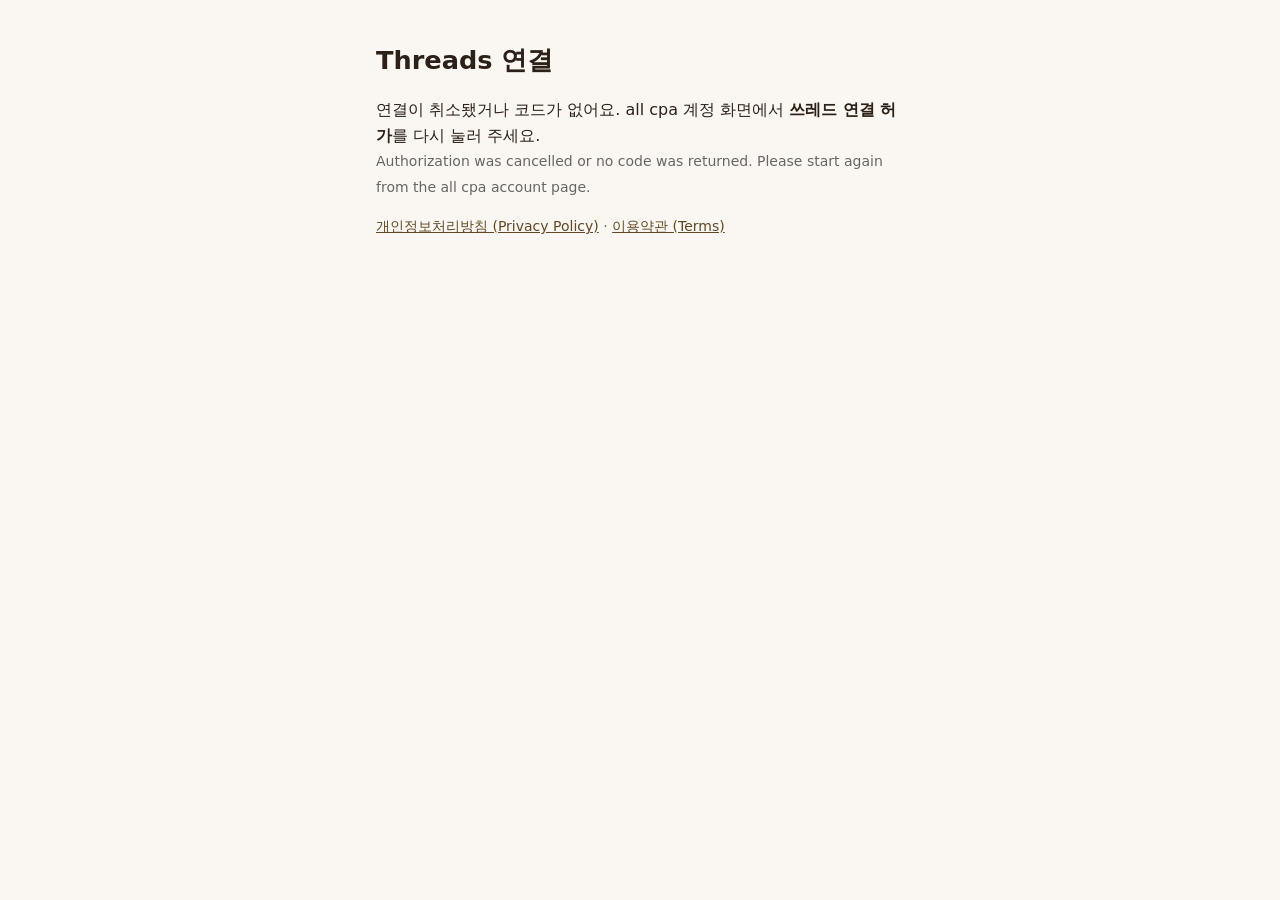
==== threads/index.html @ bd969053 "쓰레드 연결 코드 보여 주는 페이지(all cpa) Co-Authored-By: Claude Opus 5.5 <noreply@anthropic.com> Claude-Session:" ====
<!doctype html>
<html lang="ko">
<head>
<meta charset="utf-8">
<meta name="viewport" content="width=device-width, initial-scale=1">
<meta name="robots" content="noindex">
<title>all cpa · Threads 연결</title>
<link rel="stylesheet" href="../style.css">
<style>
  .box{max-width:560px;margin:40px auto;padding:0 16px;font-family:system-ui,sans-serif;line-height:1.6}
  .code{word-break:break-all;background:#f3f3f3;border-radius:10px;padding:14px;font-size:15px;user-select:all}
  button{margin-top:12px;padding:12px 18px;border:0;border-radius:10px;background:#111;color:#fff;font-size:16px}
  .muted{color:#666;font-size:14px}
</style>
</head>
<body>
<div class="box">
  <h1>Threads 연결</h1>
  <div id="ok" hidden>
    <p>아래 <b>연결 코드</b>를 복사해서 all cpa 사이트 계정 화면의 <b>코드 붙이기</b> 칸에 넣어 주세요.<br>
    <span class="muted">Copy the code below and paste it into the code box on the all cpa account page.</span></p>
    <div class="code" id="code"></div>
    <button id="copy">복사하기 (Copy)</button>
    <p class="muted">코드는 몇 분 안에 한 번만 쓰여요. 다른 곳에 올리지 마세요.<br>The code works once, for a few minutes. Do not share it anywhere else.</p>
  </div>
  <div id="no" hidden>
    <p>연결이 취소됐거나 코드가 없어요. all cpa 계정 화면에서 <b>쓰레드 연결 허가</b>를 다시 눌러 주세요.<br>
    <span class="muted">Authorization was cancelled or no code was returned. Please start again from the all cpa account page.</span></p>
    <p class="muted" id="err"></p>
  </div>
  <p class="muted"><a href="../privacy.html">개인정보처리방침 (Privacy Policy)</a> · <a href="../terms.html">이용약관 (Terms)</a></p>
</div>
<script>
  var q = new URLSearchParams(location.search), c = (q.get('code') || '').replace(/#_$/, '');
  if (c) {
    document.getElementById('ok').hidden = false;
    document.getElementById('code').textContent = c;
    document.getElementById('copy').onclick = function () {
      navigator.clipboard.writeText(c).then(function () { this.textContent = '복사했어요 (Copied)'; }.bind(this));
    };
  } else {
    document.getElementById('no').hidden = false;
    var e = q.get('error_description') || q.get('error'); if (e) document.getElementById('err').textContent = e;
  }
</script>
</body>
</html>
---- style.css ----
:root{--bg:#faf7f2;--fg:#2b2118;--muted:#6b5b4a;--line:#e3d9cb;--accent:#604824}
@media (prefers-color-scheme:dark){:root{--bg:#1d1814;--fg:#f1e9dd;--muted:#bfae98;--line:#3a3028;--accent:#d8b98a}}
*{box-sizing:border-box}body{margin:0;background:var(--bg);color:var(--fg);font:16px/1.7 -apple-system,"Apple SD Gothic Neo","Noto Sans KR","Malgun Gothic",sans-serif}
main{max-width:760px;margin:0 auto;padding:32px 16px 64px}h1{font-size:1.6rem;margin:0 0 4px}h2{font-size:1.15rem;margin:28px 0 8px;color:var(--accent)}
p,li{color:var(--fg)}.muted{color:var(--muted);font-size:.9rem}a{color:var(--accent)}nav{display:flex;gap:16px;flex-wrap:wrap;border-bottom:1px solid var(--line);padding-bottom:12px;margin-bottom:20px}
hr{border:0;border-top:1px solid var(--line);margin:32px 0}
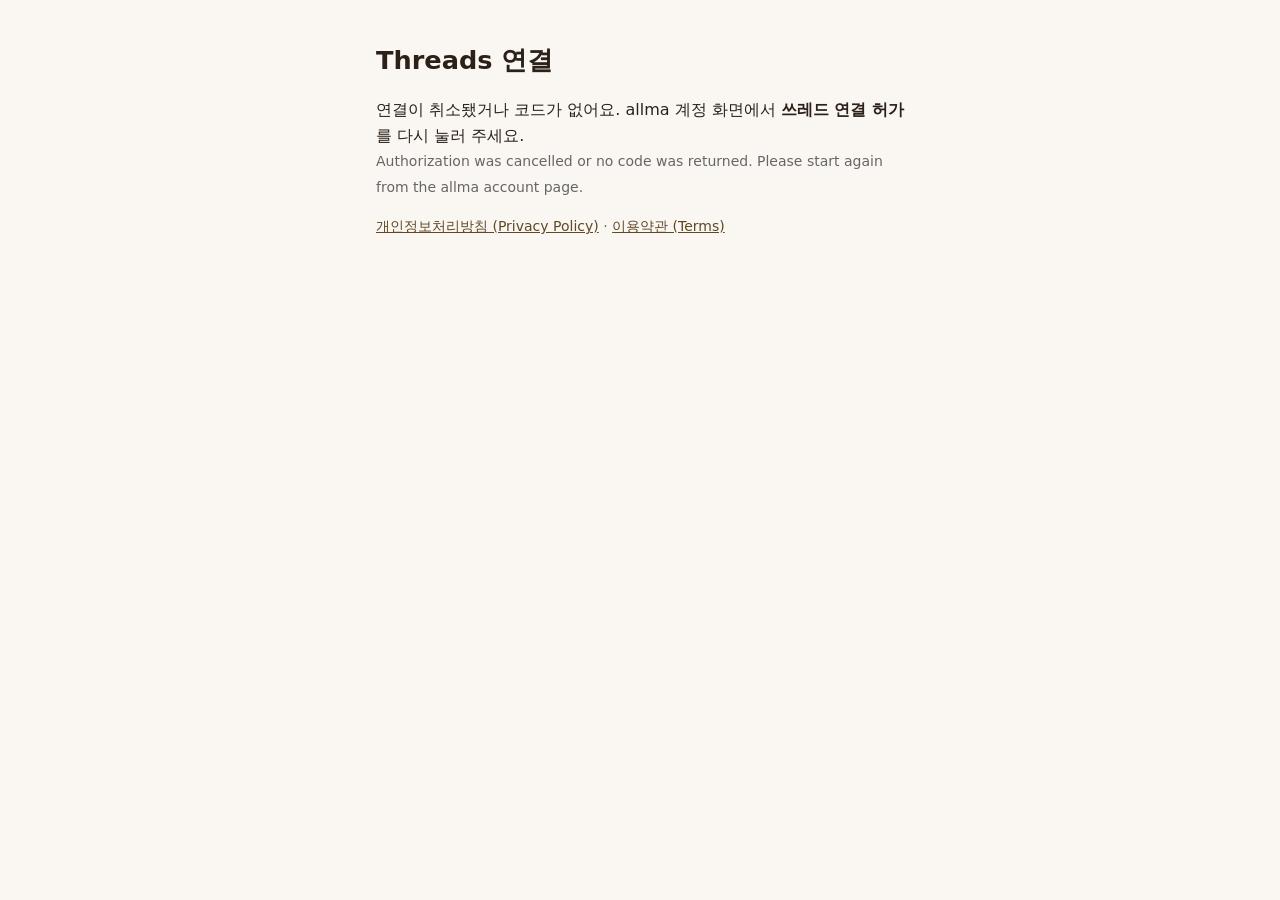
==== commit 1cec296e: "쓰레드 연결 페이지 이름 allma로 Co-Authored-By: Claude Opus 5.5 <noreply@anthropic.com> Claude-Session: https:/" ====
--- a/threads/index.html
+++ b/threads/index.html
@@ -4,7 +4,7 @@
 <meta charset="utf-8">
 <meta name="viewport" content="width=device-width, initial-scale=1">
 <meta name="robots" content="noindex">
-<title>all cpa · Threads 연결</title>
+<title>allma · Threads 연결</title>
 <link rel="stylesheet" href="../style.css">
 <style>
   .box{max-width:560px;margin:40px auto;padding:0 16px;font-family:system-ui,sans-serif;line-height:1.6}
@@ -17,15 +17,15 @@
 <div class="box">
   <h1>Threads 연결</h1>
   <div id="ok" hidden>
-    <p>아래 <b>연결 코드</b>를 복사해서 all cpa 사이트 계정 화면의 <b>코드 붙이기</b> 칸에 넣어 주세요.<br>
-    <span class="muted">Copy the code below and paste it into the code box on the all cpa account page.</span></p>
+    <p>아래 <b>연결 코드</b>를 복사해서 allma 사이트 계정 화면의 <b>코드 붙이기</b> 칸에 넣어 주세요.<br>
+    <span class="muted">Copy the code below and paste it into the code box on the allma account page.</span></p>
     <div class="code" id="code"></div>
     <button id="copy">복사하기 (Copy)</button>
     <p class="muted">코드는 몇 분 안에 한 번만 쓰여요. 다른 곳에 올리지 마세요.<br>The code works once, for a few minutes. Do not share it anywhere else.</p>
   </div>
   <div id="no" hidden>
-    <p>연결이 취소됐거나 코드가 없어요. all cpa 계정 화면에서 <b>쓰레드 연결 허가</b>를 다시 눌러 주세요.<br>
-    <span class="muted">Authorization was cancelled or no code was returned. Please start again from the all cpa account page.</span></p>
+    <p>연결이 취소됐거나 코드가 없어요. allma 계정 화면에서 <b>쓰레드 연결 허가</b>를 다시 눌러 주세요.<br>
+    <span class="muted">Authorization was cancelled or no code was returned. Please start again from the allma account page.</span></p>
     <p class="muted" id="err"></p>
   </div>
   <p class="muted"><a href="../privacy.html">개인정보처리방침 (Privacy Policy)</a> · <a href="../terms.html">이용약관 (Terms)</a></p>
